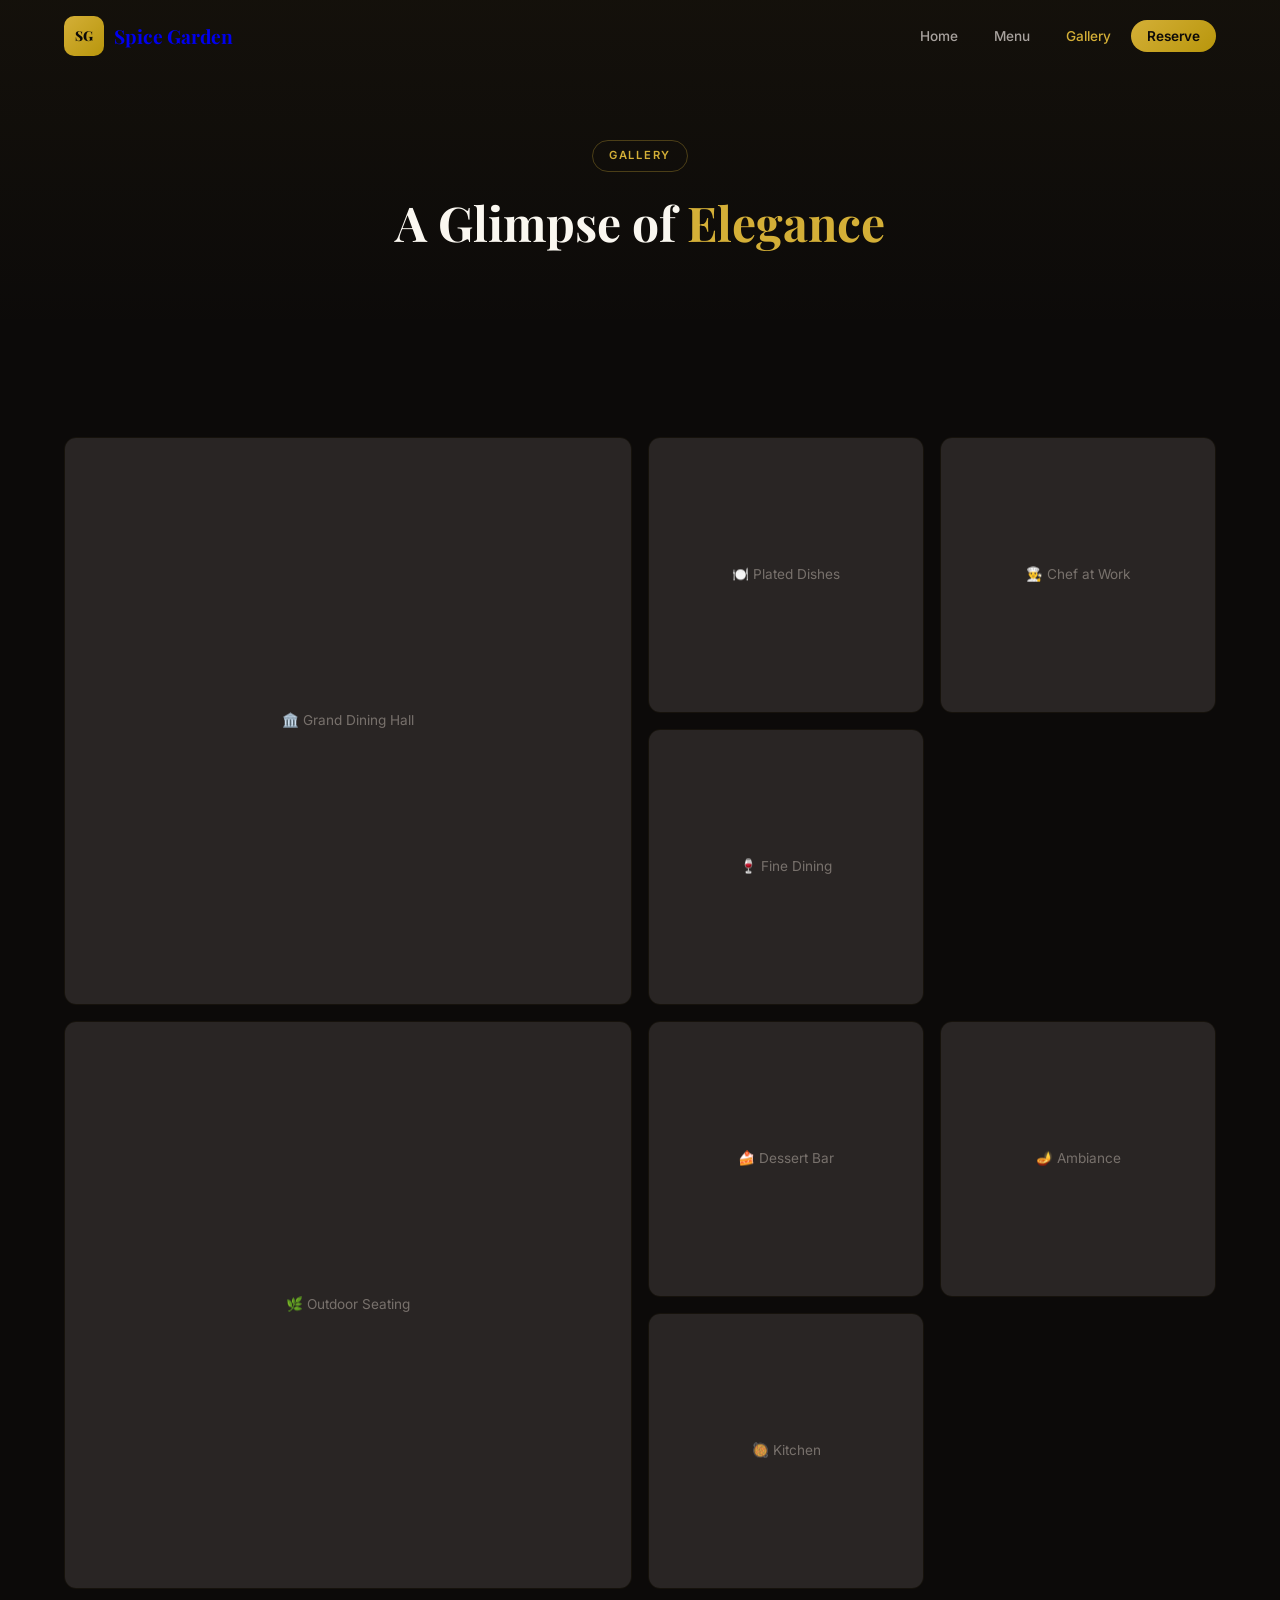
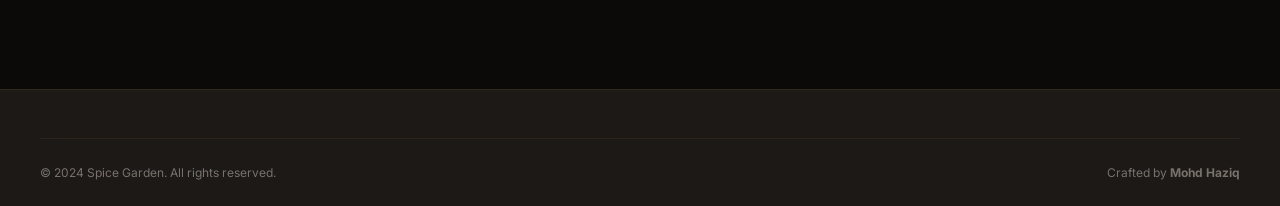
==== pages/gallery.html @ 8be88bc4 "feat: complete multi-page Spice Garden with gold sidebar - 4 pages: Home, Menu, Gallery, Reservation" ====
<!DOCTYPE html>
<html lang="en">
<head>
  <meta charset="UTF-8" /><meta name="viewport" content="width=device-width, initial-scale=1.0" />
  <title>Gallery — Spice Garden</title>
  <link rel="stylesheet" href="../css/style.css" />
  <link href="https://fonts.googleapis.com/css2?family=Playfair+Display:wght@400;600;700;800&family=Inter:wght@300;400;500;600;700&display=swap" rel="stylesheet" />
</head>
<body>
  <div class="sidebar-overlay" id="sidebarOverlay"></div>
  <aside class="sidebar" id="sidebar">
    <div class="sidebar-header"><div class="sidebar-logo">SG</div><span>Spice Garden</span><button class="sidebar-close" id="sidebarClose">✕</button></div>
    <nav class="sidebar-nav">
      <a href="../index.html" class="sidebar-link"><span class="s-icon">🏠</span>Home</a><div class="sidebar-divider"></div>
      <a href="menu.html" class="sidebar-link"><span class="s-icon">🍽️</span>Our Menu</a><div class="sidebar-divider"></div>
      <a href="gallery.html" class="sidebar-link active"><span class="s-icon">🖼️</span>Gallery</a><div class="sidebar-divider"></div>
      <a href="reservation.html" class="sidebar-link"><span class="s-icon">📅</span>Reservation</a>
    </nav>
    <div class="sidebar-footer"><p class="sidebar-hours">🕐 Open Daily 11 AM – 11 PM</p><a href="reservation.html" class="sidebar-cta">Reserve a Table</a></div>
  </aside>
  <nav class="navbar scrolled" id="navbar">
    <div class="nav-container">
      <a href="../index.html" class="nav-brand"><span class="brand-icon">SG</span><span class="brand-text">Spice Garden</span></a>
      <ul class="nav-links" id="navLinks">
        <li><a href="../index.html" class="nav-link">Home</a></li><li><a href="menu.html" class="nav-link">Menu</a></li><li><a href="gallery.html" class="nav-link active">Gallery</a></li><li><a href="reservation.html" class="nav-link nav-cta">Reserve</a></li>
      </ul>
      <button class="hamburger" id="hamburger" aria-label="Open menu"><span class="ham-line ham-top"></span><span class="ham-diamond">◆</span><span class="ham-line ham-bottom"></span></button>
    </div>
  </nav>

  <section class="page-hero">
    <div class="container"><span class="section-tag" data-reveal>Gallery</span><h1 class="page-title" data-reveal data-delay="200">A Glimpse of <span class="gold">Elegance</span></h1></div>
  </section>

  <section class="gallery-section section">
    <div class="container">
      <div class="gallery-grid">
        <div class="gallery-item large" data-reveal><div class="gallery-placeholder">🏛️ Grand Dining Hall</div></div>
        <div class="gallery-item" data-reveal data-delay="50"><div class="gallery-placeholder">🍽️ Plated Dishes</div></div>
        <div class="gallery-item" data-reveal data-delay="100"><div class="gallery-placeholder">👨‍🍳 Chef at Work</div></div>
        <div class="gallery-item" data-reveal data-delay="150"><div class="gallery-placeholder">🍷 Fine Dining</div></div>
        <div class="gallery-item large" data-reveal data-delay="200"><div class="gallery-placeholder">🌿 Outdoor Seating</div></div>
        <div class="gallery-item" data-reveal data-delay="250"><div class="gallery-placeholder">🍰 Dessert Bar</div></div>
        <div class="gallery-item" data-reveal data-delay="300"><div class="gallery-placeholder">🪔 Ambiance</div></div>
        <div class="gallery-item" data-reveal data-delay="350"><div class="gallery-placeholder">🥘 Kitchen</div></div>
      </div>
    </div>
  </section>

  <footer class="footer"><div class="container footer-bottom"><p>© 2024 Spice Garden. All rights reserved.</p><p>Crafted by <strong>Mohd Haziq</strong></p></div></footer>
  <script src="../js/main.js"></script>
</body>
</html>
---- css/style.css ----
/* Spice Garden — Royal Awadhi Restaurant | Gold & Black Luxury */
*,*::before,*::after{margin:0;padding:0;box-sizing:border-box}
:root{--gold:#d4af37;--gold-light:#f0d878;--gold-dark:#b8960c;--black:#0c0a09;--black-l:#1c1917;--black-m:#292524;--cream:#faf7f0;--txt:#faf7f0;--txt2:#a8a29e;--txt3:#78716c;--ff:'Playfair Display',Georgia,serif;--fb:'Inter',system-ui,sans-serif;--tr:0.3s cubic-bezier(0.4,0,0.2,1)}
html{scroll-behavior:smooth}
body{font-family:var(--fb);background:var(--black);color:var(--txt);line-height:1.6;overflow-x:hidden}
.gold{color:var(--gold)}
.container{max-width:1200px;margin:0 auto;padding:0 24px}
.section{padding:100px 0}
.section-header{text-align:center;margin-bottom:64px}
.section-tag{display:inline-block;font-size:.7rem;font-weight:600;letter-spacing:.15em;text-transform:uppercase;color:var(--gold);margin-bottom:12px;padding:6px 16px;border:1px solid rgba(212,175,55,.3);border-radius:100px}
.section-title{font-family:var(--ff);font-size:clamp(2rem,4vw,3rem);font-weight:700;line-height:1.2;margin-bottom:16px}
.section-cta{text-align:center;margin-top:48px}

/* Buttons */
.btn{display:inline-flex;align-items:center;justify-content:center;gap:8px;padding:14px 32px;border-radius:100px;font-family:var(--fb);font-size:.9rem;font-weight:600;cursor:pointer;transition:var(--tr);text-decoration:none;border:none}
.btn-primary{background:linear-gradient(135deg,var(--gold),var(--gold-dark));color:var(--black);box-shadow:0 4px 24px rgba(212,175,55,.15)}
.btn-primary:hover{transform:translateY(-2px);box-shadow:0 8px 32px rgba(212,175,55,.3)}
.btn-outline{background:transparent;color:var(--gold);border:2px solid rgba(212,175,55,.4)}
.btn-outline:hover{background:rgba(212,175,55,.1);border-color:var(--gold)}
.btn-full{width:100%}

/* ── SIDEBAR (Gold Ornamental) ── */
.sidebar-overlay{position:fixed;inset:0;background:rgba(0,0,0,0);z-index:40;transition:background .35s ease;pointer-events:none}
.sidebar-overlay.active{background:rgba(12,10,9,.6);backdrop-filter:blur(4px);pointer-events:auto}
.sidebar{position:fixed;top:0;left:-320px;width:300px;max-width:85vw;height:100vh;background:linear-gradient(180deg,#1c1917 0%,#0c0a09 100%);z-index:50;transition:left .45s cubic-bezier(.4,0,.2,1);display:flex;flex-direction:column;border-right:1px solid rgba(212,175,55,.12)}
.sidebar.open{left:0}
.sidebar-header{display:flex;align-items:center;gap:12px;padding:20px 24px;border-bottom:1px solid rgba(212,175,55,.1)}
.sidebar-logo{width:40px;height:40px;background:linear-gradient(135deg,var(--gold),var(--gold-dark));border-radius:10px;display:flex;align-items:center;justify-content:center;font-family:var(--ff);font-weight:800;font-size:.85rem;color:var(--black)}
.sidebar-header span{font-family:var(--ff);font-weight:700;font-size:1.1rem}
.sidebar-close{margin-left:auto;background:none;border:none;color:var(--gold);font-size:1.25rem;cursor:pointer;padding:8px;transition:var(--tr)}
.sidebar-close:hover{transform:rotate(90deg)}
.sidebar-nav{flex:1;padding:24px 0;overflow-y:auto}
.sidebar-link{display:flex;align-items:center;gap:14px;padding:14px 28px;font-size:.9rem;font-weight:500;color:var(--txt2);text-decoration:none;transition:var(--tr)}
.sidebar-link:hover,.sidebar-link.active{color:var(--gold);background:rgba(212,175,55,.05)}
.sidebar-link.active{border-left:3px solid var(--gold)}
.s-icon{font-size:1.1rem;width:24px;text-align:center}
.sidebar-divider{height:1px;background:linear-gradient(90deg,transparent,rgba(212,175,55,.15),transparent);margin:4px 28px}
.sidebar-footer{padding:20px 24px;border-top:1px solid rgba(212,175,55,.1)}
.sidebar-hours{font-size:.75rem;color:var(--txt3);margin-bottom:12px;text-align:center}
.sidebar-cta{display:block;text-align:center;padding:12px;border-radius:100px;background:linear-gradient(135deg,var(--gold),var(--gold-dark));color:var(--black);font-weight:700;font-size:.85rem;text-decoration:none;transition:var(--tr)}
.sidebar-cta:hover{box-shadow:0 4px 16px rgba(212,175,55,.3)}

/* ── HAMBURGER (Diamond Morph) ── */
.hamburger{display:none;flex-direction:column;align-items:center;justify-content:center;gap:4px;background:none;border:none;cursor:pointer;padding:8px;width:40px;height:40px}
.ham-line{width:24px;height:2px;background:var(--gold);border-radius:2px;transition:var(--tr);transform-origin:center}
.ham-diamond{color:var(--gold);font-size:.5rem;transition:var(--tr);opacity:1;transform:scale(1)}
.hamburger.open .ham-top{transform:rotate(45deg) translate(4px,4px)}
.hamburger.open .ham-bottom{transform:rotate(-45deg) translate(4px,-4px)}
.hamburger.open .ham-diamond{transform:scale(0);opacity:0}

/* ── Navbar ── */
.navbar{position:fixed;top:0;width:100%;z-index:30;padding:16px 0;transition:var(--tr)}
.navbar.scrolled{background:rgba(12,10,9,.92);backdrop-filter:blur(20px);padding:10px 0;border-bottom:1px solid rgba(212,175,55,.1)}
.nav-container{max-width:1200px;margin:0 auto;padding:0 24px;display:flex;align-items:center;justify-content:space-between}
.nav-brand{display:flex;align-items:center;gap:10px;text-decoration:none}
.brand-icon{width:40px;height:40px;background:linear-gradient(135deg,var(--gold),var(--gold-dark));border-radius:10px;display:flex;align-items:center;justify-content:center;font-family:var(--ff);font-weight:800;font-size:.85rem;color:var(--black)}
.brand-text{font-family:var(--ff);font-weight:700;font-size:1.2rem}
.nav-links{display:flex;align-items:center;gap:4px;list-style:none}
.nav-link{padding:8px 16px;border-radius:100px;font-size:.85rem;font-weight:500;color:var(--txt2);text-decoration:none;transition:var(--tr)}
.nav-link:hover,.nav-link.active{color:var(--gold)}
.nav-cta{background:linear-gradient(135deg,var(--gold),var(--gold-dark))!important;color:var(--black)!important;font-weight:600}

/* ── Hero ── */
.hero{min-height:100vh;display:flex;align-items:center;justify-content:center;position:relative;overflow:hidden;text-align:center}
.hero-bg-pattern{position:absolute;inset:0;background-image:url("data:image/svg+xml,%3Csvg width='60' height='60' xmlns='http://www.w3.org/2000/svg'%3E%3Cg fill='%23d4af37' fill-opacity='.03'%3E%3Cpath d='M36 34v-4h-2v4h-4v2h4v4h2v-4h4v-2h-4zm0-30V0h-2v4h-4v2h4v4h2V6h4V4h-4zM6 34v-4H4v4H0v2h4v4h2v-4h4v-2H6zM6 4V0H4v4H0v2h4v4h2V6h4V4H6z'/%3E%3C/g%3E%3C/g%3E%3C/svg%3E")}
.hero-glow{position:absolute;top:30%;left:50%;transform:translate(-50%,-50%);width:600px;height:600px;background:radial-gradient(circle,rgba(212,175,55,.06) 0%,transparent 70%);pointer-events:none}
.hero-content{position:relative;z-index:2;padding:0 24px;max-width:800px}
.hero-tag{font-size:.8rem;font-weight:500;letter-spacing:.2em;text-transform:uppercase;color:var(--gold);margin-bottom:24px}
.hero-title{font-family:var(--ff);font-size:clamp(2.5rem,6vw,4.5rem);font-weight:800;line-height:1.1;margin-bottom:24px}
.hero-desc{font-size:1.1rem;color:var(--txt2);max-width:540px;margin:0 auto 40px}
.hero-actions{display:flex;gap:16px;justify-content:center;flex-wrap:wrap}
.hero-scroll-indicator{position:absolute;bottom:40px;left:50%;transform:translateX(-50%);display:flex;flex-direction:column;align-items:center;gap:8px}
.hero-scroll-indicator span{font-size:.65rem;letter-spacing:.15em;text-transform:uppercase;color:var(--txt3)}
.scroll-line{width:1px;height:48px;background:linear-gradient(to bottom,var(--gold),transparent);animation:scrollPulse 2s ease infinite}
@keyframes scrollPulse{0%,100%{opacity:.3}50%{opacity:1}}

/* ── Stats ── */
.stats-bar{padding:48px 0;background:var(--black-l);border-top:1px solid rgba(212,175,55,.1);border-bottom:1px solid rgba(212,175,55,.1)}
.stats-grid{display:grid;grid-template-columns:repeat(4,1fr);gap:32px;text-align:center}
.stat-num{font-family:var(--ff);font-size:clamp(2rem,4vw,3rem);font-weight:800;color:var(--gold)}
.stat-plus{font-family:var(--ff);font-size:1.5rem;font-weight:700;color:var(--gold)}
.stat-label{display:block;font-size:.8rem;color:var(--txt3);margin-top:4px}

/* ── About ── */
.about-grid{display:grid;grid-template-columns:1fr 1fr;gap:80px;align-items:center}
.about-img-placeholder{aspect-ratio:4/5;background:var(--black-m);border-radius:16px;display:flex;align-items:center;justify-content:center;border:1px solid rgba(212,175,55,.1)}
.placeholder-content{text-align:center;color:var(--txt3);font-size:.85rem}
.placeholder-content span{font-size:3rem;display:block;margin-bottom:12px}
.about-badge{position:absolute;bottom:-20px;right:-20px;background:linear-gradient(135deg,var(--gold),var(--gold-dark));color:var(--black);padding:20px;border-radius:16px;text-align:center;box-shadow:0 4px 24px rgba(212,175,55,.15)}
.badge-num{font-family:var(--ff);font-size:2.5rem;font-weight:800;display:block;line-height:1}
.badge-txt{font-size:.65rem;font-weight:600;text-transform:uppercase;letter-spacing:.05em}
.about-visual{position:relative}
.about-content p{color:var(--txt2);margin-bottom:16px;line-height:1.7}
.about-features{display:flex;flex-direction:column;gap:20px;margin-top:32px}
.feature{display:flex;gap:16px;align-items:flex-start}
.feature>span{font-size:1.5rem;flex-shrink:0}
.feature h4{font-size:.9rem;font-weight:600;margin-bottom:2px}
.feature p{font-size:.8rem;color:var(--txt3)}

/* ── Featured Dishes ── */
.dish-grid{display:grid;grid-template-columns:repeat(3,1fr);gap:24px}
.dish-card{background:var(--black-l);border-radius:16px;overflow:hidden;border:1px solid rgba(212,175,55,.08);transition:var(--tr)}
.dish-card:hover{transform:translateY(-6px);border-color:rgba(212,175,55,.2);box-shadow:0 12px 40px rgba(0,0,0,.4)}
.dish-img{height:200px;position:relative;display:flex;align-items:center;justify-content:center;font-size:.85rem;color:var(--txt3)}
.bg-kebab{background:linear-gradient(135deg,#2a1a0a,#1a0f08)}
.bg-biryani{background:linear-gradient(135deg,#1a1a0a,#0f0f08)}
.bg-dessert{background:linear-gradient(135deg,#2a1a1a,#1a0f0f)}
.dish-badge{position:absolute;top:12px;left:12px;padding:4px 14px;background:var(--gold);color:var(--black);border-radius:100px;font-size:.65rem;font-weight:700;text-transform:uppercase}
.dish-body{padding:20px}
.dish-body h3{font-family:var(--ff);font-size:1.1rem;margin-bottom:6px}
.dish-body p{font-size:.8rem;color:var(--txt3);margin-bottom:12px}
.dish-price{font-family:var(--ff);font-weight:700;color:var(--gold);font-size:1.1rem}

/* ── Page Hero ── */
.page-hero{padding:140px 0 60px;text-align:center;background:linear-gradient(180deg,rgba(212,175,55,.04) 0%,transparent 100%)}
.page-title{font-family:var(--ff);font-size:clamp(2rem,4vw,3rem);font-weight:700;margin-bottom:16px}
.page-desc{color:var(--txt2);max-width:540px;margin:0 auto}

/* ── Menu Page ── */
.menu-filters{display:flex;justify-content:center;gap:12px;margin-bottom:48px;flex-wrap:wrap}
.filter-btn{padding:10px 24px;border-radius:100px;font-family:var(--fb);font-size:.85rem;font-weight:500;cursor:pointer;border:1px solid rgba(212,175,55,.2);background:transparent;color:var(--txt2);transition:var(--tr)}
.filter-btn:hover{border-color:var(--gold);color:var(--gold)}
.filter-btn.active{background:var(--gold);color:var(--black);border-color:var(--gold)}
.menu-grid{display:grid;grid-template-columns:repeat(3,1fr);gap:24px}
.menu-card{background:var(--black-l);border-radius:16px;overflow:hidden;border:1px solid rgba(212,175,55,.08);transition:all .4s ease}
.menu-card:hover{transform:translateY(-4px);border-color:rgba(212,175,55,.2)}
.menu-card.hidden{display:none;opacity:0;transform:scale(.95)}
.menu-img{height:180px;position:relative;display:flex;align-items:center;justify-content:center}
.veg-bg{background:linear-gradient(135deg,#1a3a1a,#0d1f0d)}
.nonveg-bg{background:linear-gradient(135deg,#3a1a1a,#1f0d0d)}
.dessert-bg{background:linear-gradient(135deg,#3a2a1a,#1f160d)}
.menu-type{position:absolute;top:12px;left:12px;padding:4px 12px;border-radius:100px;font-size:.65rem;font-weight:700;text-transform:uppercase}
.menu-type.veg{background:#16a34a;color:#fff}
.menu-type.nonveg{background:#dc2626;color:#fff}
.menu-type.dessert{background:#d97706;color:#fff}
.menu-body{padding:20px}
.menu-header{display:flex;justify-content:space-between;align-items:flex-start;margin-bottom:8px}
.menu-header h3{font-family:var(--ff);font-size:1rem;font-weight:600}
.menu-price{font-family:var(--ff);font-weight:700;color:var(--gold);white-space:nowrap}
.menu-body>p{font-size:.8rem;color:var(--txt3);line-height:1.5}

/* ── Gallery ── */
.gallery-grid{display:grid;grid-template-columns:repeat(4,1fr);gap:16px}
.gallery-item{border-radius:12px;overflow:hidden;aspect-ratio:1;cursor:pointer;transition:var(--tr);border:1px solid rgba(212,175,55,.05)}
.gallery-item.large{grid-column:span 2;grid-row:span 2;aspect-ratio:auto}
.gallery-item:hover{transform:scale(1.02);border-color:rgba(212,175,55,.2)}
.gallery-placeholder{width:100%;height:100%;background:var(--black-m);display:flex;align-items:center;justify-content:center;color:var(--txt3);font-size:.85rem}

/* ── Reservation ── */
.res-grid{display:grid;grid-template-columns:1fr 1fr;gap:64px;align-items:start}
.res-info h2{font-family:var(--ff);font-size:1.5rem;margin-bottom:24px}
.res-cards{display:flex;flex-direction:column;gap:12px;margin-bottom:20px}
.res-card{display:flex;align-items:center;gap:16px;padding:16px;background:var(--black-l);border-radius:12px;border:1px solid rgba(212,175,55,.08)}
.res-card>span{font-size:1.5rem}
.res-card strong{display:block;font-size:.85rem;margin-bottom:2px}
.res-card p{font-size:.8rem;color:var(--txt3)}
.res-note{font-size:.8rem;color:var(--txt3);font-style:italic}
.res-form{background:var(--black-l);padding:40px;border-radius:20px;border:1px solid rgba(212,175,55,.1)}
.form-row{display:grid;grid-template-columns:1fr 1fr;gap:16px;margin-bottom:16px}
.form-group{margin-bottom:16px}
.form-group label{display:block;font-size:.8rem;font-weight:500;margin-bottom:6px;color:var(--txt2)}
.form-group input,.form-group select,.form-group textarea{width:100%;padding:12px 16px;border-radius:10px;border:1px solid rgba(212,175,55,.15);background:var(--black-m);color:var(--txt);font-family:var(--fb);font-size:.85rem;transition:var(--tr);outline:none}
.form-group input:focus,.form-group select:focus,.form-group textarea:focus{border-color:var(--gold);box-shadow:0 0 0 3px rgba(212,175,55,.1)}
.form-group textarea{resize:vertical;min-height:80px}

/* ── Footer ── */
.footer{background:var(--black-l);border-top:1px solid rgba(212,175,55,.1);padding:48px 0 0}
.footer-grid{display:grid;grid-template-columns:2fr 1fr 1fr 1fr;gap:48px;margin-bottom:48px}
.footer-brand p{margin-top:12px;font-size:.85rem;color:var(--txt3);line-height:1.6}
.footer-col h4{font-size:.85rem;font-weight:600;margin-bottom:12px;color:var(--gold)}
.footer-col a,.footer-col p{display:block;font-size:.8rem;color:var(--txt3);text-decoration:none;margin-bottom:8px;transition:var(--tr)}
.footer-col a:hover{color:var(--gold)}
.gold-text{color:var(--gold)!important}
.footer-bottom{display:flex;justify-content:space-between;align-items:center;padding:24px 0;border-top:1px solid rgba(212,175,55,.08);font-size:.75rem;color:var(--txt3)}

/* ── Back to Top ── */
.back-to-top{position:fixed;bottom:32px;right:32px;width:48px;height:48px;border-radius:50%;background:var(--gold);color:var(--black);border:none;font-size:1.25rem;cursor:pointer;opacity:0;visibility:hidden;transition:var(--tr);box-shadow:0 4px 24px rgba(212,175,55,.15);z-index:99}
.back-to-top.visible{opacity:1;visibility:visible}
.back-to-top:hover{transform:translateY(-4px)}

/* ── Toast ── */
.toast{position:fixed;bottom:32px;left:50%;transform:translateX(-50%) translateY(100px);padding:16px 32px;border-radius:12px;background:var(--gold);color:var(--black);font-weight:600;font-size:.85rem;z-index:9999;opacity:0;transition:transform .4s cubic-bezier(.4,0,.2,1),opacity .4s ease}
.toast.show{transform:translateX(-50%) translateY(0);opacity:1}

/* ── Scroll Reveal ── */
[data-reveal]{opacity:0;transform:translateY(30px);transition:opacity .7s ease,transform .7s ease}
[data-reveal="left"]{transform:translateX(-40px)}
[data-reveal="right"]{transform:translateX(40px)}
[data-reveal].revealed{opacity:1;transform:translate(0,0)}

/* ── Responsive ── */
@media(max-width:1024px){.about-grid,.res-grid{grid-template-columns:1fr;gap:48px}.footer-grid{grid-template-columns:1fr 1fr}}
@media(max-width:768px){
  .nav-links{display:none}
  .hamburger{display:flex}
  .stats-grid{grid-template-columns:repeat(2,1fr);gap:20px}
  .dish-grid,.menu-grid{grid-template-columns:1fr 1fr}
  .gallery-grid{grid-template-columns:repeat(2,1fr)}
  .gallery-item.large{grid-column:span 2}
  .form-row{grid-template-columns:1fr}
  .footer-grid{grid-template-columns:1fr}
  .footer-bottom{flex-direction:column;gap:8px;text-align:center}
  .hero-scroll-indicator{display:none}
}
@media(max-width:480px){.section{padding:64px 0}.dish-grid,.menu-grid{grid-template-columns:1fr}.hero-actions{flex-direction:column;align-items:center}.hero-actions .btn{width:100%}}
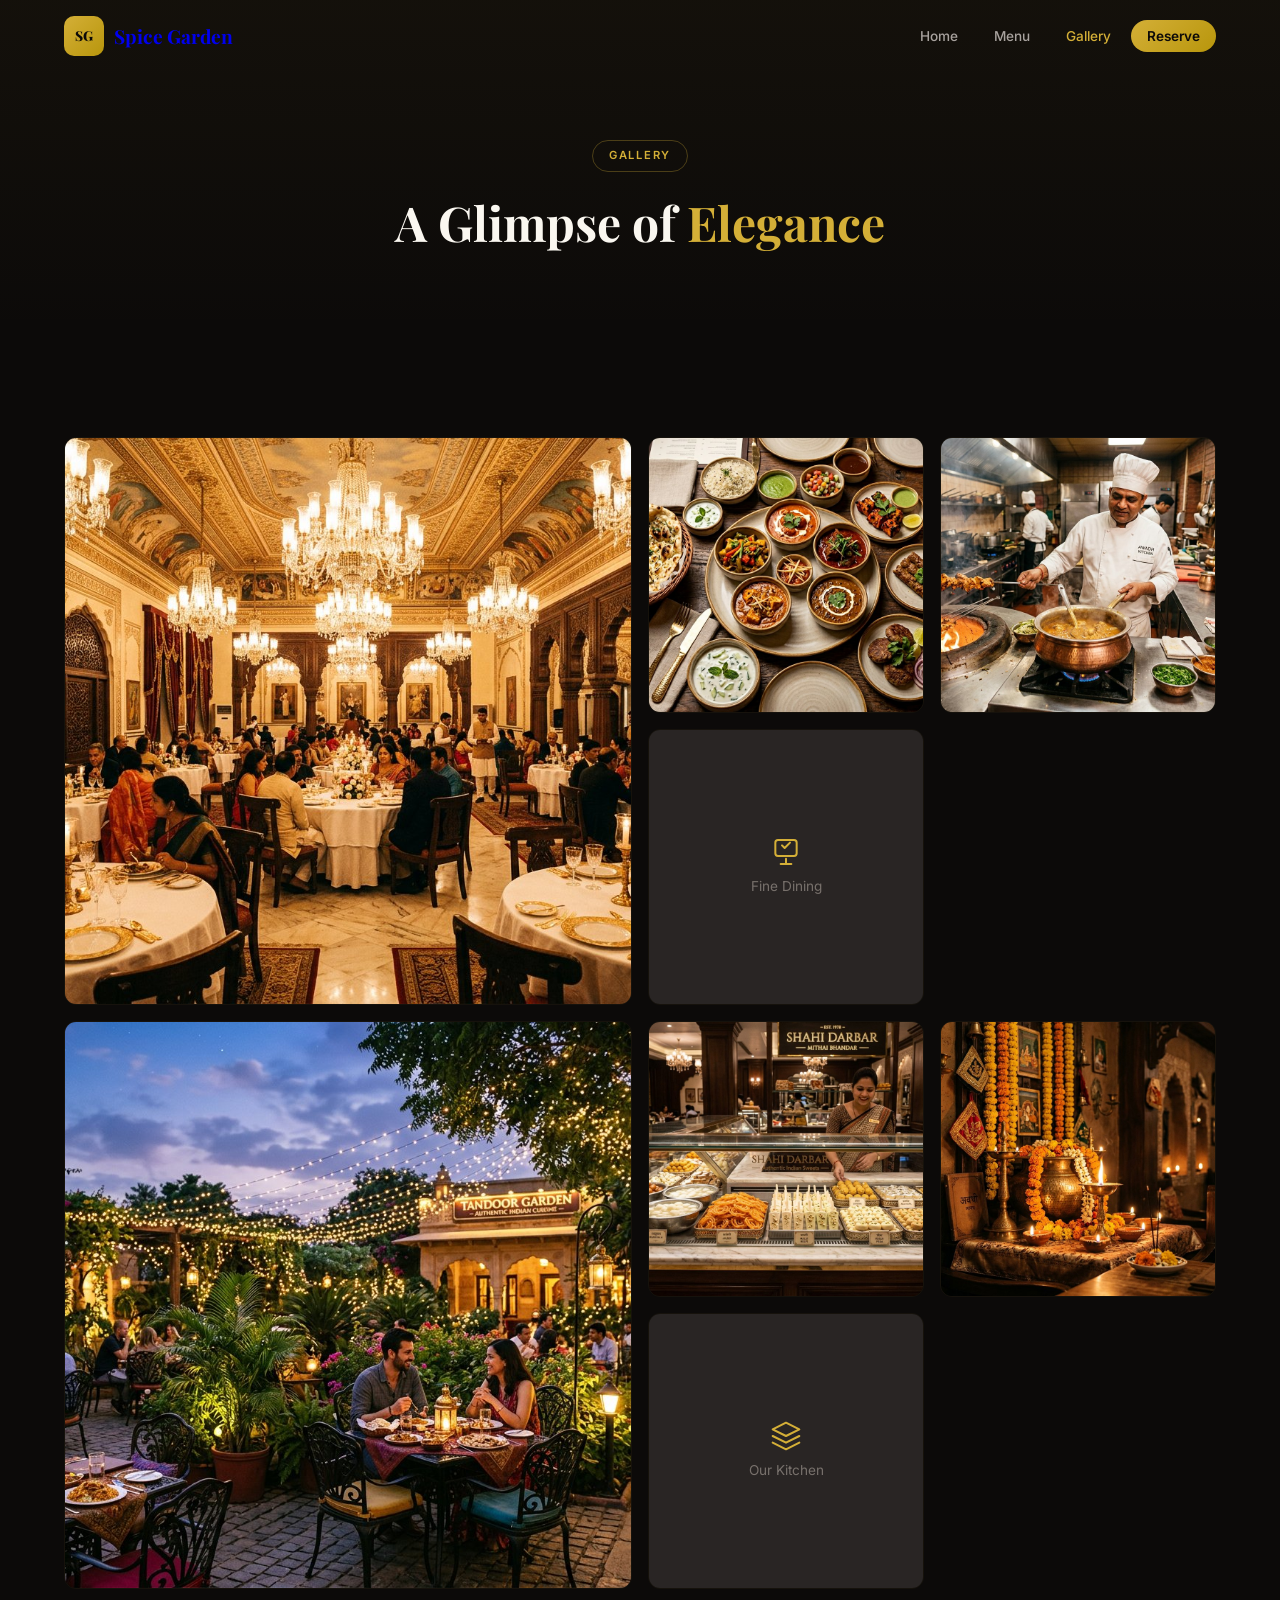
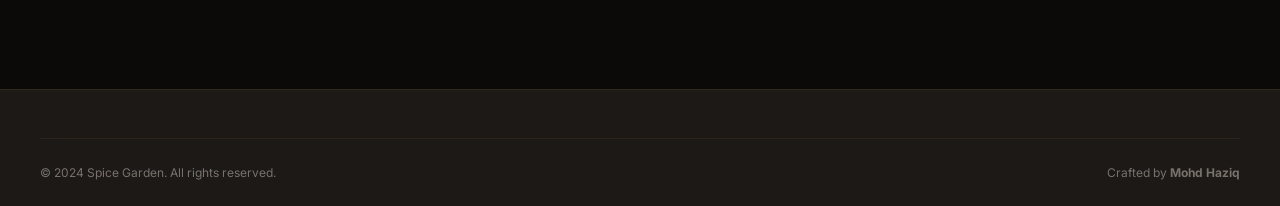
==== commit 88876044: "Replace all emojis with SVG icons + add AI-generated images" ====
--- a/pages/gallery.html
+++ b/pages/gallery.html
@@ -11,12 +11,12 @@
   <aside class="sidebar" id="sidebar">
     <div class="sidebar-header"><div class="sidebar-logo">SG</div><span>Spice Garden</span><button class="sidebar-close" id="sidebarClose">✕</button></div>
     <nav class="sidebar-nav">
-      <a href="../index.html" class="sidebar-link"><span class="s-icon">🏠</span>Home</a><div class="sidebar-divider"></div>
-      <a href="menu.html" class="sidebar-link"><span class="s-icon">🍽️</span>Our Menu</a><div class="sidebar-divider"></div>
-      <a href="gallery.html" class="sidebar-link active"><span class="s-icon">🖼️</span>Gallery</a><div class="sidebar-divider"></div>
-      <a href="reservation.html" class="sidebar-link"><span class="s-icon">📅</span>Reservation</a>
+      <a href="../index.html" class="sidebar-link"><span class="s-icon"><svg width="20" height="20" viewBox="0 0 24 24" fill="none" stroke="currentColor" stroke-width="2" stroke-linecap="round" stroke-linejoin="round"><path d="M3 9l9-7 9 7v11a2 2 0 0 1-2 2H5a2 2 0 0 1-2-2z"/><polyline points="9 22 9 12 15 12 15 22"/></svg></span>Home</a><div class="sidebar-divider"></div>
+      <a href="menu.html" class="sidebar-link"><span class="s-icon"><svg width="20" height="20" viewBox="0 0 24 24" fill="none" stroke="currentColor" stroke-width="2" stroke-linecap="round" stroke-linejoin="round"><path d="M18 8h1a4 4 0 0 1 0 8h-1"/><path d="M2 8h16v9a4 4 0 0 1-4 4H6a4 4 0 0 1-4-4V8z"/><line x1="6" y1="1" x2="6" y2="4"/><line x1="10" y1="1" x2="10" y2="4"/><line x1="14" y1="1" x2="14" y2="4"/></svg></span>Our Menu</a><div class="sidebar-divider"></div>
+      <a href="gallery.html" class="sidebar-link active"><span class="s-icon"><svg width="20" height="20" viewBox="0 0 24 24" fill="none" stroke="currentColor" stroke-width="2" stroke-linecap="round" stroke-linejoin="round"><rect x="3" y="3" width="18" height="18" rx="2" ry="2"/><circle cx="8.5" cy="8.5" r="1.5"/><polyline points="21 15 16 10 5 21"/></svg></span>Gallery</a><div class="sidebar-divider"></div>
+      <a href="reservation.html" class="sidebar-link"><span class="s-icon"><svg width="20" height="20" viewBox="0 0 24 24" fill="none" stroke="currentColor" stroke-width="2" stroke-linecap="round" stroke-linejoin="round"><rect x="3" y="4" width="18" height="18" rx="2" ry="2"/><line x1="16" y1="2" x2="16" y2="6"/><line x1="8" y1="2" x2="8" y2="6"/><line x1="3" y1="10" x2="21" y2="10"/></svg></span>Reservation</a>
     </nav>
-    <div class="sidebar-footer"><p class="sidebar-hours">🕐 Open Daily 11 AM – 11 PM</p><a href="reservation.html" class="sidebar-cta">Reserve a Table</a></div>
+    <div class="sidebar-footer"><p class="sidebar-hours"><svg width="14" height="14" viewBox="0 0 24 24" fill="none" stroke="currentColor" stroke-width="2" stroke-linecap="round" stroke-linejoin="round" style="vertical-align:-2px;margin-right:4px"><circle cx="12" cy="12" r="10"/><polyline points="12 6 12 12 16 14"/></svg> Open Daily 11 AM – 11 PM</p><a href="reservation.html" class="sidebar-cta">Reserve a Table</a></div>
   </aside>
   <nav class="navbar scrolled" id="navbar">
     <div class="nav-container">
@@ -35,14 +35,14 @@
   <section class="gallery-section section">
     <div class="container">
       <div class="gallery-grid">
-        <div class="gallery-item large" data-reveal><div class="gallery-placeholder">🏛️ Grand Dining Hall</div></div>
-        <div class="gallery-item" data-reveal data-delay="50"><div class="gallery-placeholder">🍽️ Plated Dishes</div></div>
-        <div class="gallery-item" data-reveal data-delay="100"><div class="gallery-placeholder">👨‍🍳 Chef at Work</div></div>
-        <div class="gallery-item" data-reveal data-delay="150"><div class="gallery-placeholder">🍷 Fine Dining</div></div>
-        <div class="gallery-item large" data-reveal data-delay="200"><div class="gallery-placeholder">🌿 Outdoor Seating</div></div>
-        <div class="gallery-item" data-reveal data-delay="250"><div class="gallery-placeholder">🍰 Dessert Bar</div></div>
-        <div class="gallery-item" data-reveal data-delay="300"><div class="gallery-placeholder">🪔 Ambiance</div></div>
-        <div class="gallery-item" data-reveal data-delay="350"><div class="gallery-placeholder">🥘 Kitchen</div></div>
+        <div class="gallery-item large" data-reveal><img src="../images/dining-hall.jpg" alt="Grand Dining Hall" class="gallery-photo" /></div>
+        <div class="gallery-item" data-reveal data-delay="50"><img src="../images/plated-dishes.jpg" alt="Plated Dishes" class="gallery-photo" /></div>
+        <div class="gallery-item" data-reveal data-delay="100"><img src="../images/chef-cooking.jpg" alt="Chef at Work" class="gallery-photo" /></div>
+        <div class="gallery-item" data-reveal data-delay="150"><div class="gallery-placeholder"><svg width="32" height="32" viewBox="0 0 24 24" fill="none" stroke="var(--gold)" stroke-width="1.5" stroke-linecap="round" stroke-linejoin="round"><path d="M8 21h8m-4-4v4M6 3h12a2 2 0 0 1 2 2v8a2 2 0 0 1-2 2H6a2 2 0 0 1-2-2V5a2 2 0 0 1 2-2z"/><path d="M9 7l2 2 4-4"/></svg><p>Fine Dining</p></div></div>
+        <div class="gallery-item large" data-reveal data-delay="200"><img src="../images/outdoor-seating.jpg" alt="Outdoor Seating" class="gallery-photo" /></div>
+        <div class="gallery-item" data-reveal data-delay="250"><img src="../images/dessert-bar.jpg" alt="Dessert Bar" class="gallery-photo" /></div>
+        <div class="gallery-item" data-reveal data-delay="300"><img src="../images/ambiance.jpg" alt="Ambiance" class="gallery-photo" /></div>
+        <div class="gallery-item" data-reveal data-delay="350"><div class="gallery-placeholder"><svg width="32" height="32" viewBox="0 0 24 24" fill="none" stroke="var(--gold)" stroke-width="1.5" stroke-linecap="round" stroke-linejoin="round"><path d="M12 2L2 7l10 5 10-5-10-5z"/><path d="M2 17l10 5 10-5"/><path d="M2 12l10 5 10-5"/></svg><p>Our Kitchen</p></div></div>
       </div>
     </div>
   </section>
@@ -50,4 +50,4 @@
   <footer class="footer"><div class="container footer-bottom"><p>© 2024 Spice Garden. All rights reserved.</p><p>Crafted by <strong>Mohd Haziq</strong></p></div></footer>
   <script src="../js/main.js"></script>
 </body>
-</html>
+</html>
--- a/css/style.css
+++ b/css/style.css
@@ -33,7 +33,7 @@
 .sidebar-link{display:flex;align-items:center;gap:14px;padding:14px 28px;font-size:.9rem;font-weight:500;color:var(--txt2);text-decoration:none;transition:var(--tr)}
 .sidebar-link:hover,.sidebar-link.active{color:var(--gold);background:rgba(212,175,55,.05)}
 .sidebar-link.active{border-left:3px solid var(--gold)}
-.s-icon{font-size:1.1rem;width:24px;text-align:center}
+.s-icon{width:24px;height:24px;display:flex;align-items:center;justify-content:center;flex-shrink:0}
 .sidebar-divider{height:1px;background:linear-gradient(90deg,transparent,rgba(212,175,55,.15),transparent);margin:4px 28px}
 .sidebar-footer{padding:20px 24px;border-top:1px solid rgba(212,175,55,.1)}
 .sidebar-hours{font-size:.75rem;color:var(--txt3);margin-bottom:12px;text-align:center}
@@ -83,9 +83,8 @@
 
 /* ── About ── */
 .about-grid{display:grid;grid-template-columns:1fr 1fr;gap:80px;align-items:center}
-.about-img-placeholder{aspect-ratio:4/5;background:var(--black-m);border-radius:16px;display:flex;align-items:center;justify-content:center;border:1px solid rgba(212,175,55,.1)}
-.placeholder-content{text-align:center;color:var(--txt3);font-size:.85rem}
-.placeholder-content span{font-size:3rem;display:block;margin-bottom:12px}
+.about-img-wrap{aspect-ratio:4/5;border-radius:16px;overflow:hidden;border:1px solid rgba(212,175,55,.1)}
+.about-img{width:100%;height:100%;object-fit:cover;display:block}
 .about-badge{position:absolute;bottom:-20px;right:-20px;background:linear-gradient(135deg,var(--gold),var(--gold-dark));color:var(--black);padding:20px;border-radius:16px;text-align:center;box-shadow:0 4px 24px rgba(212,175,55,.15)}
 .badge-num{font-family:var(--ff);font-size:2.5rem;font-weight:800;display:block;line-height:1}
 .badge-txt{font-size:.65rem;font-weight:600;text-transform:uppercase;letter-spacing:.05em}
@@ -93,7 +92,7 @@
 .about-content p{color:var(--txt2);margin-bottom:16px;line-height:1.7}
 .about-features{display:flex;flex-direction:column;gap:20px;margin-top:32px}
 .feature{display:flex;gap:16px;align-items:flex-start}
-.feature>span{font-size:1.5rem;flex-shrink:0}
+.feature>span.feat-icon{flex-shrink:0;display:flex;align-items:center;justify-content:center;width:32px;height:32px}
 .feature h4{font-size:.9rem;font-weight:600;margin-bottom:2px}
 .feature p{font-size:.8rem;color:var(--txt3)}
 
@@ -101,7 +100,9 @@
 .dish-grid{display:grid;grid-template-columns:repeat(3,1fr);gap:24px}
 .dish-card{background:var(--black-l);border-radius:16px;overflow:hidden;border:1px solid rgba(212,175,55,.08);transition:var(--tr)}
 .dish-card:hover{transform:translateY(-6px);border-color:rgba(212,175,55,.2);box-shadow:0 12px 40px rgba(0,0,0,.4)}
-.dish-img{height:200px;position:relative;display:flex;align-items:center;justify-content:center;font-size:.85rem;color:var(--txt3)}
+.dish-img-wrap{height:200px;position:relative;overflow:hidden}
+.dish-photo{width:100%;height:100%;object-fit:cover;display:block;transition:transform .6s ease}
+.dish-card:hover .dish-photo{transform:scale(1.08)}
 .bg-kebab{background:linear-gradient(135deg,#2a1a0a,#1a0f08)}
 .bg-biryani{background:linear-gradient(135deg,#1a1a0a,#0f0f08)}
 .bg-dessert{background:linear-gradient(135deg,#2a1a1a,#1a0f0f)}
@@ -144,14 +145,16 @@
 .gallery-item{border-radius:12px;overflow:hidden;aspect-ratio:1;cursor:pointer;transition:var(--tr);border:1px solid rgba(212,175,55,.05)}
 .gallery-item.large{grid-column:span 2;grid-row:span 2;aspect-ratio:auto}
 .gallery-item:hover{transform:scale(1.02);border-color:rgba(212,175,55,.2)}
-.gallery-placeholder{width:100%;height:100%;background:var(--black-m);display:flex;align-items:center;justify-content:center;color:var(--txt3);font-size:.85rem}
+.gallery-placeholder{width:100%;height:100%;background:var(--black-m);display:flex;flex-direction:column;align-items:center;justify-content:center;gap:8px;color:var(--txt3);font-size:.85rem}
+.gallery-photo{width:100%;height:100%;object-fit:cover;display:block;transition:transform .5s ease}
+.gallery-item:hover .gallery-photo{transform:scale(1.06)}
 
 /* ── Reservation ── */
 .res-grid{display:grid;grid-template-columns:1fr 1fr;gap:64px;align-items:start}
 .res-info h2{font-family:var(--ff);font-size:1.5rem;margin-bottom:24px}
 .res-cards{display:flex;flex-direction:column;gap:12px;margin-bottom:20px}
 .res-card{display:flex;align-items:center;gap:16px;padding:16px;background:var(--black-l);border-radius:12px;border:1px solid rgba(212,175,55,.08)}
-.res-card>span{font-size:1.5rem}
+.res-card>span.res-icon{flex-shrink:0;display:flex;align-items:center;justify-content:center;width:40px;height:40px}
 .res-card strong{display:block;font-size:.85rem;margin-bottom:2px}
 .res-card p{font-size:.8rem;color:var(--txt3)}
 .res-note{font-size:.8rem;color:var(--txt3);font-style:italic}
